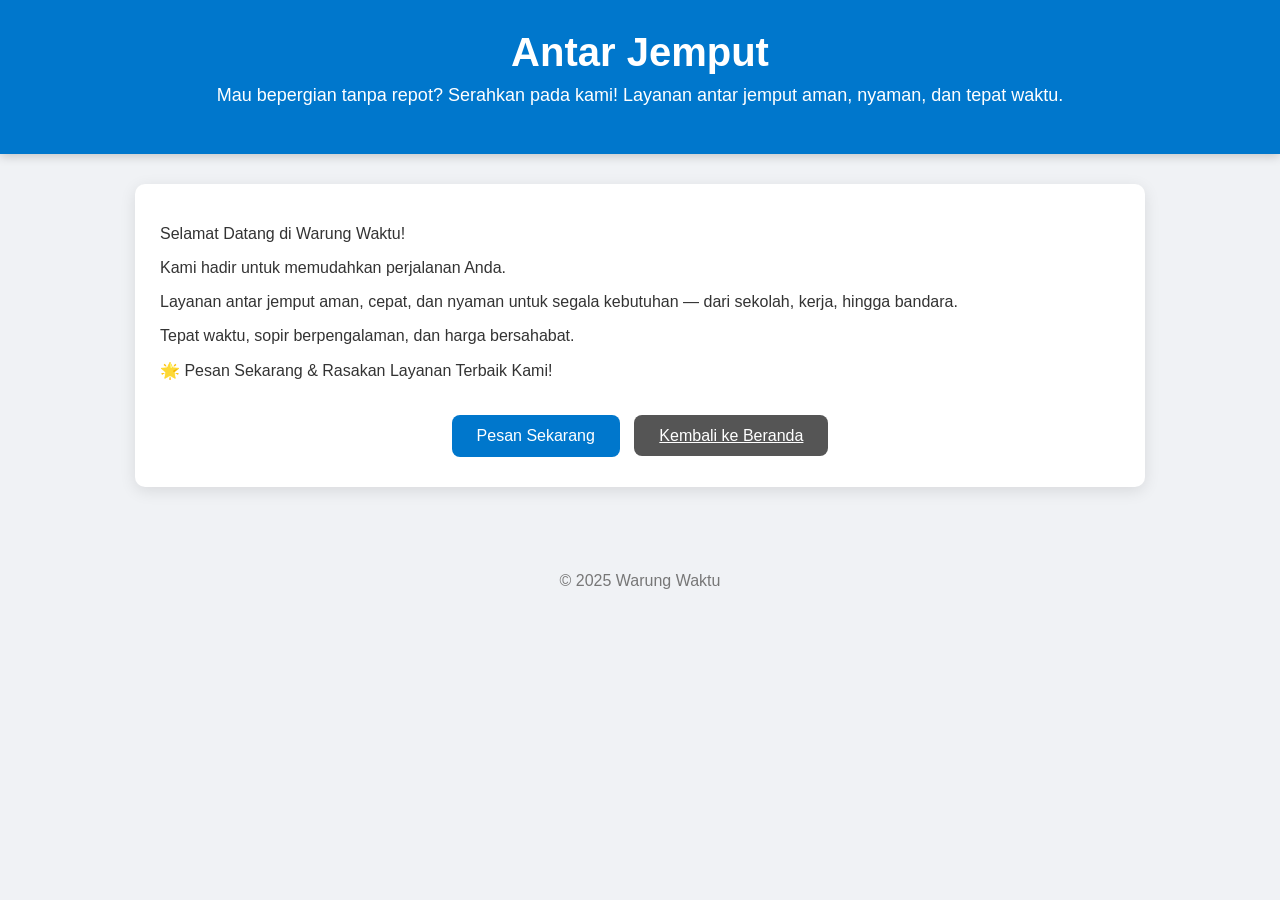
==== warung waktu/anjem.html @ e2628da8 "revisi kata kata" ====
<!DOCTYPE html>
<html lang="id">
<head>
  <meta charset="UTF-8" />
  <meta name="viewport" content="width=device-width, initial-scale=1" />
  <title>Antar Jemput - Warung Waktu</title>
  <link rel="stylesheet" href="gaya.css" />
</head>
<body>

<header class="fade-in-load">
  <h1>Antar Jemput</h1>
  <p>Mau bepergian tanpa repot? Serahkan pada kami! Layanan antar jemput aman, nyaman, dan tepat waktu.</p>
</header>

<section class="content">
    <p>Selamat Datang di Warung Waktu!</p>
    <p>Kami hadir untuk memudahkan perjalanan Anda.</p>
    <P>Layanan antar jemput aman, cepat, dan nyaman untuk segala kebutuhan — dari sekolah, kerja, hingga bandara.</p>
    <p>Tepat waktu, sopir berpengalaman, dan harga bersahabat.</p>
    <p>🌟 Pesan Sekarang & Rasakan Layanan Terbaik Kami!</p>
    
  <div class="btn-area">
    <button class="pesan-btn" onclick="openModal()">Pesan Sekarang</button>
    <a href="cobain.html" class="pesan-btn secondary">Kembali ke Beranda</a>
  </div>
</section>

<div id="pesanModal" class="modal" aria-hidden="true" role="dialog" aria-labelledby="modalTitle" aria-modal="true">
  <div class="modal-content">
    <button class="close" aria-label="Tutup" onclick="closeModal()">&times;</button>
    <h2 id="modalTitle">Konfirmasi Pemesanan</h2>
    <form id="formPesan" onsubmit="submitForm(event)" novalidate>
      <label for="nama">Nama Lengkap:</label>
      <input type="text" id="nama" name="nama" required autocomplete="name" />
      <label for="nomor">Nomor WhatsApp:</label>
      <input type="tel" id="nomor" name="nomor" required autocomplete="tel" pattern="[\d\s()+-]{7,}" placeholder="0812xxxxxxx" />
      <label for="alamat">Alamat Penjemputan:</label>
      <textarea id="alamat" name="alamat" rows="3" required></textarea>
      <label for="pembayaran">Metode Pembayaran:</label>
      <select id="pembayaran" name="pembayaran" required>
        <option value="" disabled selected>-- Pilih Metode --</option>
        <option value="Transfer Bank">Transfer Bank</option>
        <option value="DANA">DANA</option>
        <option value="OVO">OVO</option>
        <option value="ShopeePay">ShopeePay</option>
        <option value="COD">COD</option>
      </select>
      <button type="submit" class="pesan-btn">Konfirmasi</button>
    </form>
  </div>
</div>

<footer>
  <p style="text-align:center; margin: 30px 0;">&copy; 2025 Warung Waktu</p>
</footer>

<script>
  const modal = document.getElementById("pesanModal");
  const form = document.getElementById("formPesan");

  function openModal() {
    modal.style.display = "block";
    modal.setAttribute("aria-hidden", "false");
    document.getElementById("nama").focus();
  }

  function closeModal() {
    modal.style.display = "none";
    modal.setAttribute("aria-hidden", "true");
  }

  function submitForm(e) {
    e.preventDefault();
    if (!form.checkValidity()) {
      form.reportValidity();
      return;
    }
    alert("Pesanan Anda berhasil dikonfirmasi! Kami akan segera menghubungi Anda.");
    form.reset();
    closeModal();
  }

  window.addEventListener("click", e => {
    if (e.target === modal) closeModal();
  });

  window.addEventListener("keydown", e => {
    if (e.key === "Escape" && modal.style.display === "block") closeModal();
  });
</script>

</body>
</html>
---- warung waktu/gaya.css ----
/* ===== Global ===== */
body {
  font-family: 'Segoe UI', sans-serif;
  margin: 0;
  background-color: #f0f2f5;
  color: #333;
}

h2 {
  color: #0077cc;
  margin-bottom: 15px;
}

footer {
  text-align: center;
  padding: 25px;
  color: #777;
}

/* ===== Loading Screen ===== */
#loading-screen {
  position: fixed;
  z-index: 9999;
  top: 0; left: 0;
  width: 100vw; height: 100vh;
  background: linear-gradient(135deg, #0077cc, #004080);
  display: flex;
  flex-direction: column;
  justify-content: center;
  align-items: center;
  transition: opacity 0.6s ease;
  color: white;
}
#loading-screen.fade-out { opacity: 0; }
.spinner {
  border: 6px solid #f3f3f3;
  border-top: 6px solid white;
  border-radius: 50%;
  width: 50px; height: 50px;
  animation: spin 1s linear infinite;
  margin-bottom: 20px;
}
@keyframes spin { to { transform: rotate(360deg); } }

/* ===== Header & Menu ===== */
header {
  background-color: #0077cc;
  color: white;
  padding: 30px 20px;
  text-align: center;
  box-shadow: 0 2px 10px rgba(0,0,0,0.2);
}
header h1 { margin: 0; font-size: 40px; }
header p { margin-top: 10px; font-size: 18px; }

.menu {
  display: flex;
  justify-content: center;
  gap: 20px;
  background: #004080;
  padding: 12px 0;
  flex-wrap: wrap;
}
.menu a {
  text-decoration: none;
  color: white;
  padding: 10px 20px;
  border-radius: 6px;
  background-color: #005fa3;
  transition: background 0.3s;
}
.menu a:hover { background-color: #003c6e; }

/* ===== Content ===== */
.content {
  max-width: 960px;
  margin: 30px auto;
  background: white;
  padding: 25px;
  border-radius: 10px;
  box-shadow: 0 4px 16px rgba(0,0,0,0.1);
}

.service-grid {
  display: flex;
  flex-wrap: wrap;
  gap: 20px;
  justify-content: center;
}
.service-card {
  flex: 1 1 250px;
  background-color: #f8f9fb;
  border-left: 5px solid #0077cc;
  padding: 20px;
  border-radius: 8px;
  box-shadow: 0 2px 8px rgba(0,0,0,0.05);
  transition: transform 0.2s ease;
  text-decoration: none;
  color: inherit;
}
.service-card:hover { transform: translateY(-5px); }
.service-card h3 { margin-top: 0; color: #005fa3; }

/* ===== Button Area ===== */
.btn-area {
  text-align: center;
  margin-top: 30px;
}
.pesan-btn {
  padding: 12px 25px;
  background-color: #0077cc;
  color: white;
  border: none;
  border-radius: 8px;
  font-size: 16px;
  cursor: pointer;
  margin: 5px;
  transition: background 0.3s;
}
.pesan-btn:hover { background-color: #005fa3; }
.pesan-btn.secondary {
  background-color: #555;
}

/* ===== Modal ===== */
.modal {
  display: none;
  position: fixed;
  z-index: 10000;
  top: 0; left: 0;
  width: 100%; height: 100%;
  overflow: auto;
  background-color: rgba(0,0,0,0.5);
  animation: fadeInModal 0.3s ease-in;
}
@keyframes fadeInModal {
  from { opacity: 0; }
  to { opacity: 1; }
}

.modal-content {
  background: white;
  margin: 8% auto;
  padding: 30px;
  width: 90%;
  max-width: 500px;
  border-radius: 10px;
  position: relative;
  box-shadow: 0 5px 15px rgba(0,0,0,0.3);
  animation: slideUp 0.4s ease-out;
}
@keyframes slideUp {
  from { transform: translateY(50px); opacity: 0; }
  to { transform: translateY(0); opacity: 1; }
}

.close {
  color: #aaa;
  font-size: 24px;
  position: absolute;
  top: 15px;
  right: 20px;
  cursor: pointer;
  transition: color 0.3s;
}
.close:hover { color: #000; }

.modal-content form {
  display: flex;
  flex-direction: column;
  gap: 12px;
}
.modal-content input,
.modal-content textarea,
.modal-content select {
  padding: 10px;
  border-radius: 6px;
  border: 1px solid #ccc;
  font-size: 16px;
  resize: vertical;
}

/* Kotak CTA WhatsApp */
.kotak {
  background-color: #0077cc;
  padding: 10px;
  text-align: center;
  border-radius: 10px;
}
.kotak a {
  color: white;
  font-weight: bold;
  text-decoration: none;
}
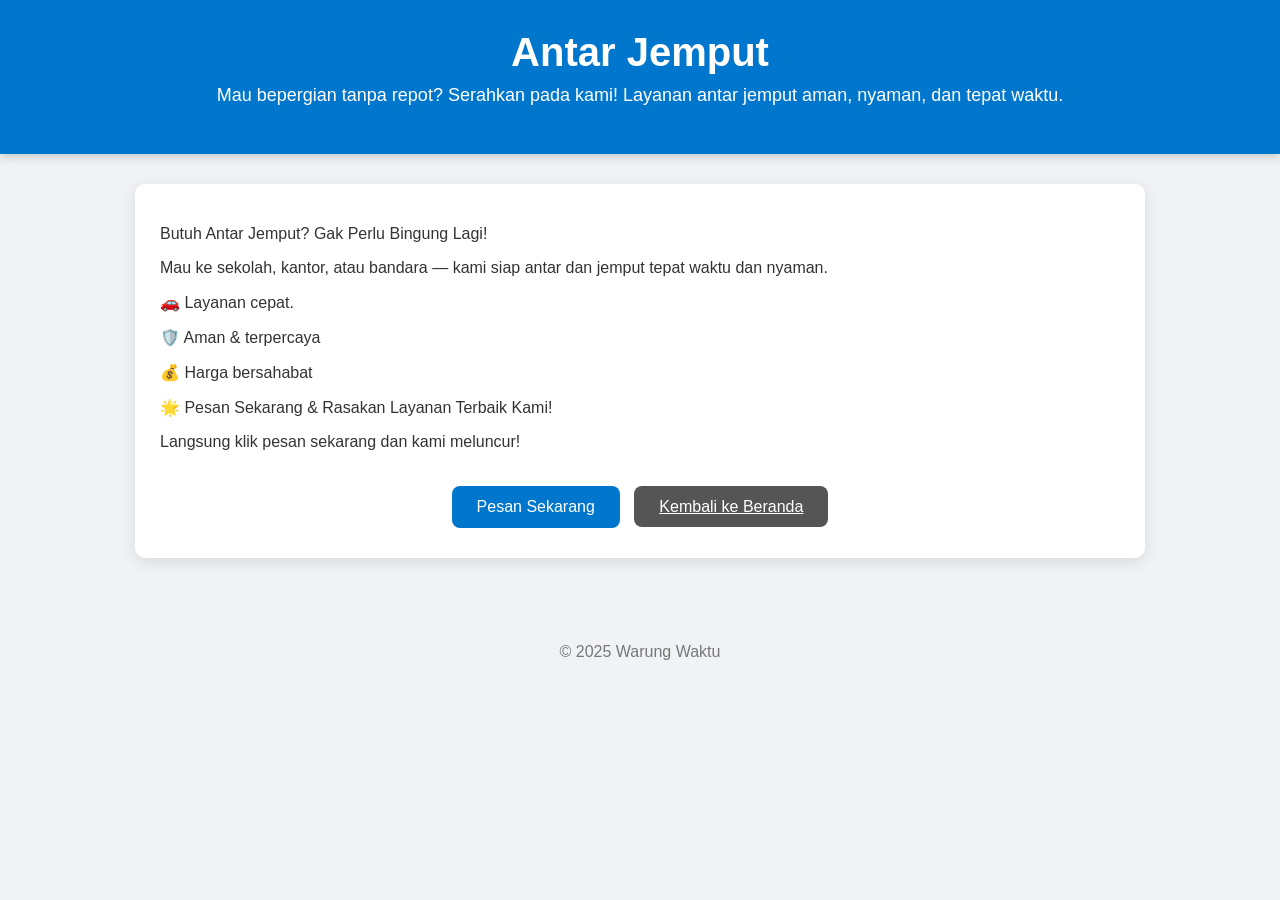
==== commit 319ff49f: "revisi antar jemput" ====
--- a/warung waktu/anjem.html
+++ b/warung waktu/anjem.html
@@ -14,12 +14,14 @@
 </header>
 
 <section class="content">
-    <p>Selamat Datang di Warung Waktu!</p>
-    <p>Kami hadir untuk memudahkan perjalanan Anda.</p>
-    <P>Layanan antar jemput aman, cepat, dan nyaman untuk segala kebutuhan — dari sekolah, kerja, hingga bandara.</p>
-    <p>Tepat waktu, sopir berpengalaman, dan harga bersahabat.</p>
+    <p>Butuh Antar Jemput? Gak Perlu Bingung Lagi!</p>
+    <p>Mau ke sekolah, kantor, atau bandara — kami siap antar dan jemput tepat waktu dan nyaman.</p>
+    <P>🚗 Layanan cepat.</p>
+    <p>🛡️ Aman & terpercaya</p>
+    <p>💰 Harga bersahabat</p>
     <p>🌟 Pesan Sekarang & Rasakan Layanan Terbaik Kami!</p>
-    
+    <p>Langsung klik pesan sekarang dan kami meluncur!</p>
+
   <div class="btn-area">
     <button class="pesan-btn" onclick="openModal()">Pesan Sekarang</button>
     <a href="cobain.html" class="pesan-btn secondary">Kembali ke Beranda</a>
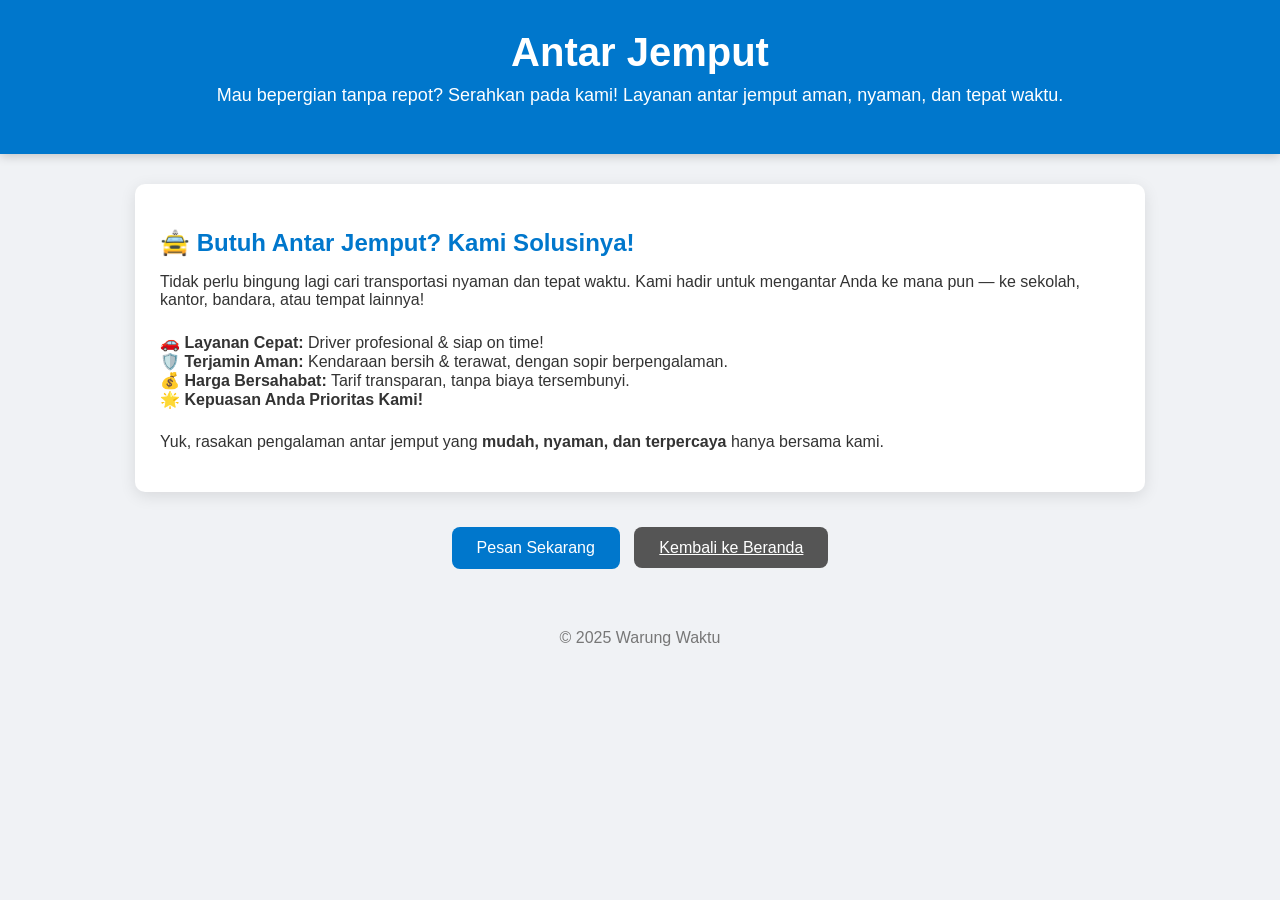
==== commit 181db78c: "ngubah tampilan lokasi" ====
--- a/warung waktu/anjem.html
+++ b/warung waktu/anjem.html
@@ -14,13 +14,19 @@
 </header>
 
 <section class="content">
-    <p>Butuh Antar Jemput? Gak Perlu Bingung Lagi!</p>
-    <p>Mau ke sekolah, kantor, atau bandara — kami siap antar dan jemput tepat waktu dan nyaman.</p>
-    <P>🚗 Layanan cepat.</p>
-    <p>🛡️ Aman & terpercaya</p>
-    <p>💰 Harga bersahabat</p>
-    <p>🌟 Pesan Sekarang & Rasakan Layanan Terbaik Kami!</p>
-    <p>Langsung klik pesan sekarang dan kami meluncur!</p>
+  <h2>🚖 Butuh Antar Jemput? Kami Solusinya!</h2>
+  <p>Tidak perlu bingung lagi cari transportasi nyaman dan tepat waktu. Kami hadir untuk mengantar Anda ke mana pun — ke sekolah, kantor, bandara, atau tempat lainnya!</p>
+
+  <ul style="list-style: none; padding: 0; margin: 1.5em 0;">
+    <li>🚗 <strong>Layanan Cepat:</strong> Driver profesional & siap on time!</li>
+    <li>🛡️ <strong>Terjamin Aman:</strong> Kendaraan bersih & terawat, dengan sopir berpengalaman.</li>
+    <li>💰 <strong>Harga Bersahabat:</strong> Tarif transparan, tanpa biaya tersembunyi.</li>
+    <li>🌟 <strong>Kepuasan Anda Prioritas Kami!</strong></li>
+  </ul>
+
+  <p>Yuk, rasakan pengalaman antar jemput yang <strong>mudah, nyaman, dan terpercaya</strong> hanya bersama kami.</p>
+</section>
+
 
   <div class="btn-area">
     <button class="pesan-btn" onclick="openModal()">Pesan Sekarang</button>
--- a/warung waktu/gaya.css
+++ b/warung waktu/gaya.css
@@ -1,4 +1,3 @@
-/* ===== Global ===== */
 body {
   font-family: 'Segoe UI', sans-serif;
   margin: 0;
@@ -191,4 +190,56 @@
   color: white;
   font-weight: bold;
   text-decoration: none;
-}+}
+.image-ti24.png {
+  overflow: hidden;         
+  border-radius: 8px;       
+}
+
+.image-ti24.png {
+  display: block;
+  width: 100%;
+  height: auto;
+  transition: transform 0.4s ease; 
+}
+
+.image-ti24.png {
+  transform: scale(1.05);   
+}
+
+.lokasi-grid {
+  display: grid;
+  grid-template-columns: repeat(auto-fit, minmax(150px, 1fr));
+  gap: 15px;
+  margin: 1.5em auto;
+  justify-content: center;
+  max-width: 600px; /* Batasi lebar agar tetap fokus di tengah */
+}
+
+
+.lokasi-card {
+  background-color: #f8f9fb; /* Biru muda */
+  padding: 15px 10px;
+  border-radius: 10px;
+  text-align: center;
+  font-weight: 600;
+  color: #004080;
+  box-shadow: 0 3px 8px rgba(0, 119, 204, 0.1);
+  transition: transform 0.2s, background-color 0.3s;
+  border-left: 4px solid #0077cc;
+}
+
+.lokasi-card:hover {
+  transform: scale(1.05);
+  background-color: #d0eaff; /* Hover lebih cerah */
+}
+
+.jam-operasional {
+  margin-top: 2em;
+  background-color: #f8f9fb; /* Latar biru lembut */
+  padding: 1em 1.5em;
+  border-left: 6px solid #005fa3;
+  border-radius: 8px;
+  color: #003366;
+}
+
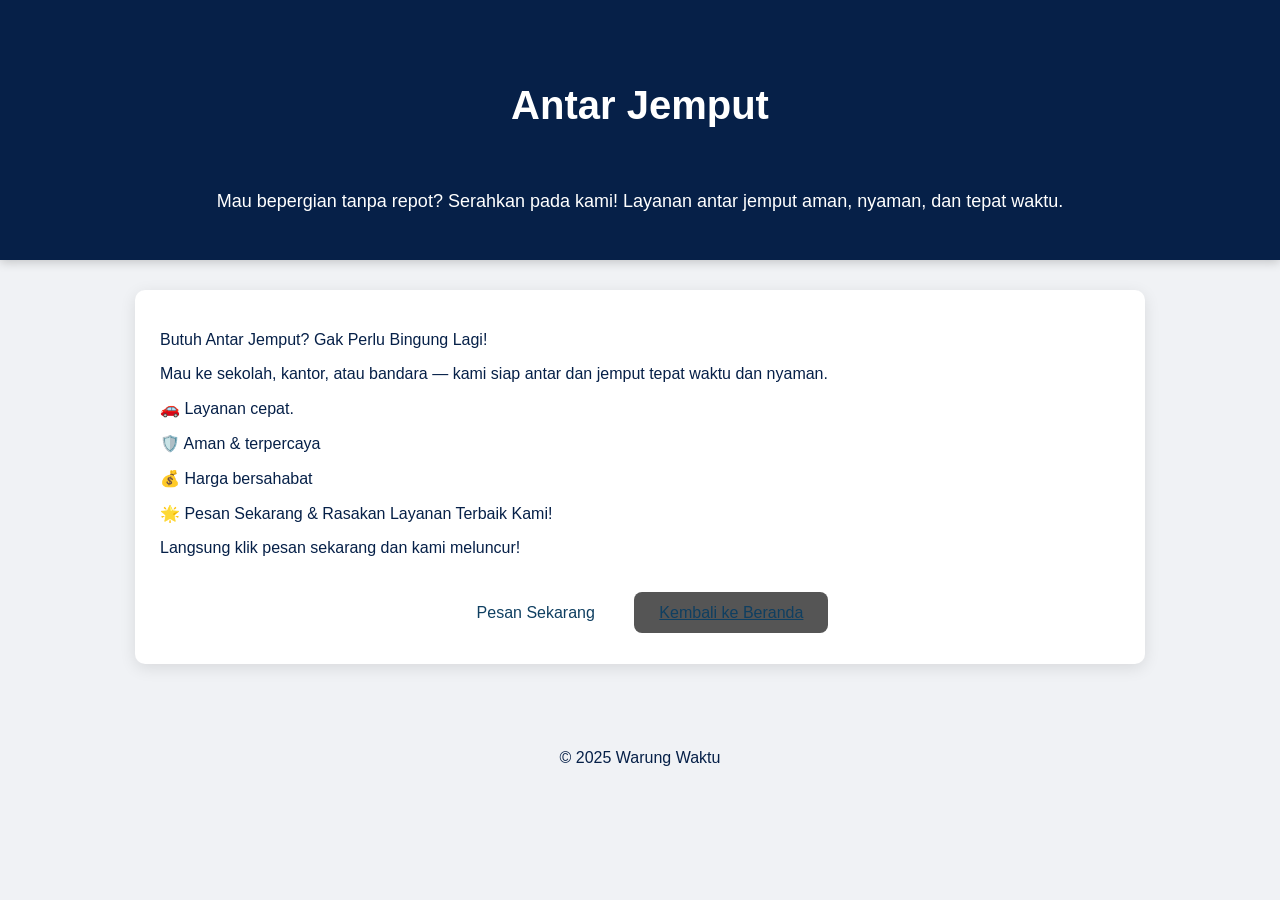
==== commit 4a66bcf1: "Update anjem.html" ====
--- a/warung waktu/anjem.html
+++ b/warung waktu/anjem.html
@@ -9,24 +9,18 @@
 <body>
 
 <header class="fade-in-load">
-  <h1>Antar Jemput</h1>
+  <h4>Antar Jemput</h4>
   <p>Mau bepergian tanpa repot? Serahkan pada kami! Layanan antar jemput aman, nyaman, dan tepat waktu.</p>
 </header>
 
 <section class="content">
-  <h2>🚖 Butuh Antar Jemput? Kami Solusinya!</h2>
-  <p>Tidak perlu bingung lagi cari transportasi nyaman dan tepat waktu. Kami hadir untuk mengantar Anda ke mana pun — ke sekolah, kantor, bandara, atau tempat lainnya!</p>
-
-  <ul style="list-style: none; padding: 0; margin: 1.5em 0;">
-    <li>🚗 <strong>Layanan Cepat:</strong> Driver profesional & siap on time!</li>
-    <li>🛡️ <strong>Terjamin Aman:</strong> Kendaraan bersih & terawat, dengan sopir berpengalaman.</li>
-    <li>💰 <strong>Harga Bersahabat:</strong> Tarif transparan, tanpa biaya tersembunyi.</li>
-    <li>🌟 <strong>Kepuasan Anda Prioritas Kami!</strong></li>
-  </ul>
-
-  <p>Yuk, rasakan pengalaman antar jemput yang <strong>mudah, nyaman, dan terpercaya</strong> hanya bersama kami.</p>
-</section>
-
+    <p>Butuh Antar Jemput? Gak Perlu Bingung Lagi!</p>
+    <p>Mau ke sekolah, kantor, atau bandara — kami siap antar dan jemput tepat waktu dan nyaman.</p>
+    <P>🚗 Layanan cepat.</p>
+    <p>🛡️ Aman & terpercaya</p>
+    <p>💰 Harga bersahabat</p>
+    <p>🌟 Pesan Sekarang & Rasakan Layanan Terbaik Kami!</p>
+    <p>Langsung klik pesan sekarang dan kami meluncur!</p>
 
   <div class="btn-area">
     <button class="pesan-btn" onclick="openModal()">Pesan Sekarang</button>
@@ -37,7 +31,7 @@
 <div id="pesanModal" class="modal" aria-hidden="true" role="dialog" aria-labelledby="modalTitle" aria-modal="true">
   <div class="modal-content">
     <button class="close" aria-label="Tutup" onclick="closeModal()">&times;</button>
-    <h2 id="modalTitle">Konfirmasi Pemesanan</h2>
+    <h5 id="modalTitle">Konfirmasi Pemesanan</h5>
     <form id="formPesan" onsubmit="submitForm(event)" novalidate>
       <label for="nama">Nama Lengkap:</label>
       <input type="text" id="nama" name="nama" required autocomplete="name" />
@@ -99,4 +93,4 @@
 </script>
 
 </body>
-</html>+</html>
--- a/warung waktu/gaya.css
+++ b/warung waktu/gaya.css
@@ -1,39 +1,81 @@
+:root {
+  --color-dark-blue: #062048;
+  --color-yellow: #eff1f3;
+}
+
+/* ===== Global ===== */
+header{
+  background: #062048;
+}
 body {
   font-family: 'Segoe UI', sans-serif;
   margin: 0;
   background-color: #f0f2f5;
-  color: #333;
-}
-
+  color: #fdfafa;
+}
+h1 {
+  color: #fff;
+}
 h2 {
-  color: #0077cc;
+  color: #062048;
   margin-bottom: 15px;
 }
 
+ul li,
+p,
+strong {
+  color: #062048;
+}
+a {
+  color: #fff;
+}
 footer {
   text-align: center;
   padding: 25px;
   color: #777;
 }
 
-/* ===== Loading Screen ===== */
-#loading-screen {
-  position: fixed;
-  z-index: 9999;
-  top: 0; left: 0;
-  width: 100vw; height: 100vh;
-  background: linear-gradient(135deg, #0077cc, #004080);
-  display: flex;
-  flex-direction: column;
-  justify-content: center;
+/* ===== Hero ===== */
+.hero {
+  display: flex;
   align-items: center;
-  transition: opacity 0.6s ease;
-  color: white;
-}
+  justify-content: space-between;
+  background-color: var(--color-dark-blue);
+  color: #fff;
+  padding: 2rem;
+  gap: 2rem;
+}
+.hero-content {
+  max-width: 50%;
+}
+.hero-content h1 {
+  font-size: 2.5rem;
+  margin: 0 0 .5rem;
+}
+.hero-content p {
+  font-size: 1.2rem;
+  margin-bottom: 1rem;
+  color: #fff;
+}
+.btn-primary {
+  background-color: var(--color-yellow);
+  color: var(--color-dark-blue);
+  padding: .75rem 1.5rem;
+  border-radius: 4px;
+  text-decoration: none;
+  font-weight: bold;
+}
+.hero-image img {
+  width: 100%;
+  max-width: 400px;
+  border-radius: 8px;
+}
+
+/* ===== Loading Spinner ===== */
 #loading-screen.fade-out { opacity: 0; }
 .spinner {
-  border: 6px solid #f3f3f3;
-  border-top: 6px solid white;
+  border: 6px solid #0e0542;
+  border-top: 6px solid #f3f3f3;
   border-radius: 50%;
   width: 50px; height: 50px;
   animation: spin 1s linear infinite;
@@ -43,29 +85,40 @@
 
 /* ===== Header & Menu ===== */
 header {
-  background-color: #0077cc;
-  color: white;
+  background-color: #062048;
+  color: #08395c;
   padding: 30px 20px;
   text-align: center;
   box-shadow: 0 2px 10px rgba(0,0,0,0.2);
-}
-header h1 { margin: 0; font-size: 40px; }
-header p { margin-top: 10px; font-size: 18px; }
+  display: flex;
+  flex-direction: column;
+  align-items: center;
+  justify-content: center;
+}
+h4{
+  color: #fff;
+  font-size: 40px;
+}
+header p { margin-top: 10px; font-size: 18px; color: #fff; }
+h5{
+  color: #fff;
+  font-size: 30px;
+}
 
 .menu {
   display: flex;
   justify-content: center;
   gap: 20px;
-  background: #004080;
+  background:  #f3f3f3;
   padding: 12px 0;
   flex-wrap: wrap;
 }
 .menu a {
   text-decoration: none;
-  color: white;
+  color:  #f3f3f3;
   padding: 10px 20px;
   border-radius: 6px;
-  background-color: #005fa3;
+  background-color: #08395c;
   transition: background 0.3s;
 }
 .menu a:hover { background-color: #003c6e; }
@@ -88,17 +141,23 @@
 }
 .service-card {
   flex: 1 1 250px;
-  background-color: #f8f9fb;
-  border-left: 5px solid #0077cc;
+  background-color: #0b3c5f;
+  border-left: 5px solid #073352;
   padding: 20px;
   border-radius: 8px;
   box-shadow: 0 2px 8px rgba(0,0,0,0.05);
   transition: transform 0.2s ease;
   text-decoration: none;
-  color: inherit;
+  color: white; /* Semua teks jadi putih */
 }
 .service-card:hover { transform: translateY(-5px); }
-.service-card h3 { margin-top: 0; color: #005fa3; }
+.service-card h3 {
+  margin-top: 0;
+  color: white; /* Judul putih */
+}
+.service-card p {
+  color: white; /* Paragraf putih */
+}
 
 /* ===== Button Area ===== */
 .btn-area {
@@ -107,8 +166,8 @@
 }
 .pesan-btn {
   padding: 12px 25px;
-  background-color: #0077cc;
-  color: white;
+  background-color: white;
+  color:#0f3f61;
   border: none;
   border-radius: 8px;
   font-size: 16px;
@@ -116,7 +175,7 @@
   margin: 5px;
   transition: background 0.3s;
 }
-.pesan-btn:hover { background-color: #005fa3; }
+.pesan-btn:hover { background-color: white; }
 .pesan-btn.secondary {
   background-color: #555;
 }
@@ -136,9 +195,8 @@
   from { opacity: 0; }
   to { opacity: 1; }
 }
-
 .modal-content {
-  background: white;
+  background: rgb(2, 0, 52);
   margin: 8% auto;
   padding: 30px;
   width: 90%;
@@ -152,7 +210,6 @@
   from { transform: translateY(50px); opacity: 0; }
   to { transform: translateY(0); opacity: 1; }
 }
-
 .close {
   color: #aaa;
   font-size: 24px;
@@ -181,65 +238,8 @@
 
 /* Kotak CTA WhatsApp */
 .kotak {
-  background-color: #0077cc;
+  background-color: #0c4167;
   padding: 10px;
   text-align: center;
   border-radius: 10px;
 }
-.kotak a {
-  color: white;
-  font-weight: bold;
-  text-decoration: none;
-}
-.image-ti24.png {
-  overflow: hidden;         
-  border-radius: 8px;       
-}
-
-.image-ti24.png {
-  display: block;
-  width: 100%;
-  height: auto;
-  transition: transform 0.4s ease; 
-}
-
-.image-ti24.png {
-  transform: scale(1.05);   
-}
-
-.lokasi-grid {
-  display: grid;
-  grid-template-columns: repeat(auto-fit, minmax(150px, 1fr));
-  gap: 15px;
-  margin: 1.5em auto;
-  justify-content: center;
-  max-width: 600px; /* Batasi lebar agar tetap fokus di tengah */
-}
-
-
-.lokasi-card {
-  background-color: #f8f9fb; /* Biru muda */
-  padding: 15px 10px;
-  border-radius: 10px;
-  text-align: center;
-  font-weight: 600;
-  color: #004080;
-  box-shadow: 0 3px 8px rgba(0, 119, 204, 0.1);
-  transition: transform 0.2s, background-color 0.3s;
-  border-left: 4px solid #0077cc;
-}
-
-.lokasi-card:hover {
-  transform: scale(1.05);
-  background-color: #d0eaff; /* Hover lebih cerah */
-}
-
-.jam-operasional {
-  margin-top: 2em;
-  background-color: #f8f9fb; /* Latar biru lembut */
-  padding: 1em 1.5em;
-  border-left: 6px solid #005fa3;
-  border-radius: 8px;
-  color: #003366;
-}
-
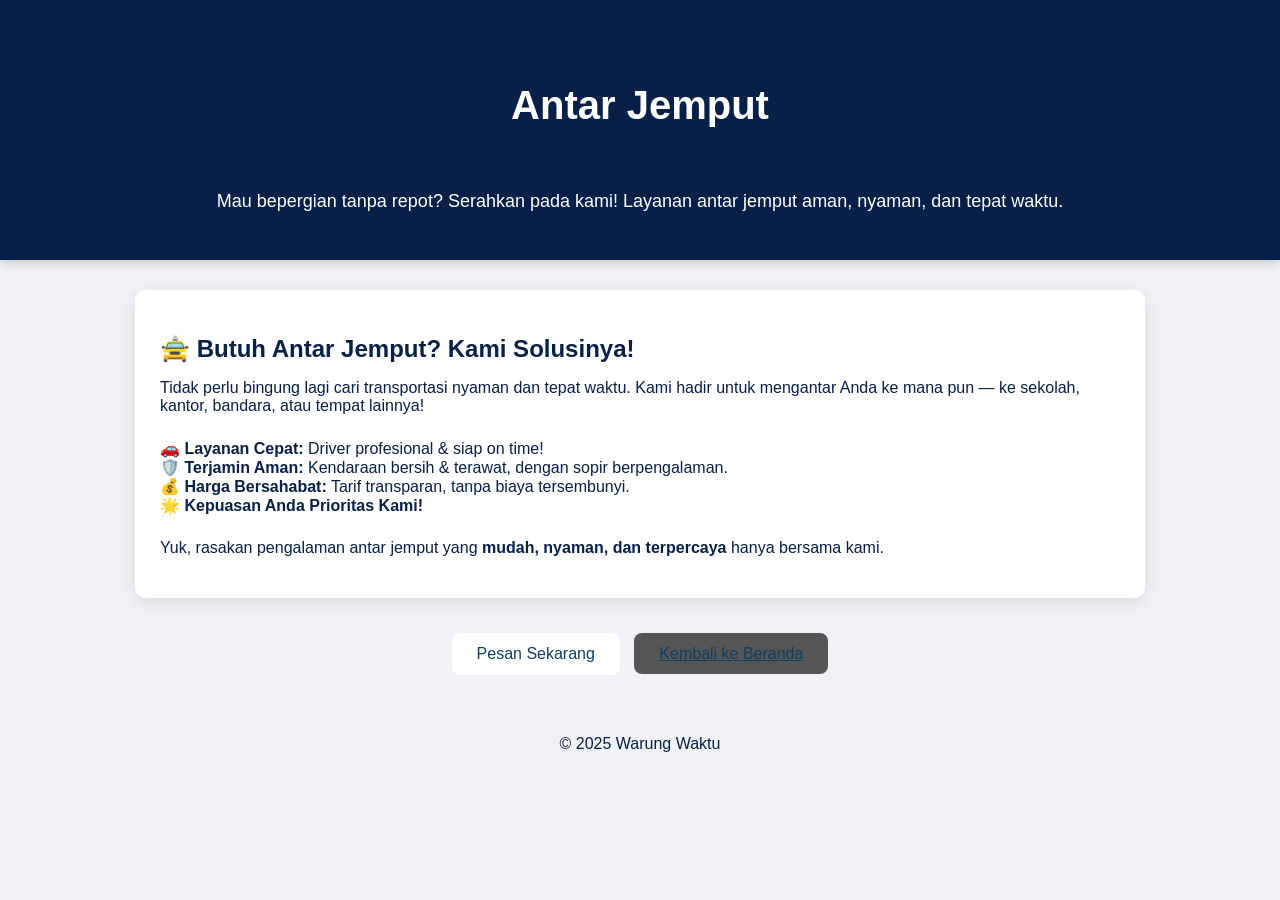
==== commit 5308eb2f: "ngubah css" ====
--- a/warung waktu/anjem.html
+++ b/warung waktu/anjem.html
@@ -14,13 +14,19 @@
 </header>
 
 <section class="content">
-    <p>Butuh Antar Jemput? Gak Perlu Bingung Lagi!</p>
-    <p>Mau ke sekolah, kantor, atau bandara — kami siap antar dan jemput tepat waktu dan nyaman.</p>
-    <P>🚗 Layanan cepat.</p>
-    <p>🛡️ Aman & terpercaya</p>
-    <p>💰 Harga bersahabat</p>
-    <p>🌟 Pesan Sekarang & Rasakan Layanan Terbaik Kami!</p>
-    <p>Langsung klik pesan sekarang dan kami meluncur!</p>
+  <h2>🚖 Butuh Antar Jemput? Kami Solusinya!</h2>
+  <p>Tidak perlu bingung lagi cari transportasi nyaman dan tepat waktu. Kami hadir untuk mengantar Anda ke mana pun — ke sekolah, kantor, bandara, atau tempat lainnya!</p>
+
+  <ul style="list-style: none; padding: 0; margin: 1.5em 0;">
+    <li>🚗 <strong>Layanan Cepat:</strong> Driver profesional & siap on time!</li>
+    <li>🛡️ <strong>Terjamin Aman:</strong> Kendaraan bersih & terawat, dengan sopir berpengalaman.</li>
+    <li>💰 <strong>Harga Bersahabat:</strong> Tarif transparan, tanpa biaya tersembunyi.</li>
+    <li>🌟 <strong>Kepuasan Anda Prioritas Kami!</strong></li>
+  </ul>
+
+  <p>Yuk, rasakan pengalaman antar jemput yang <strong>mudah, nyaman, dan terpercaya</strong> hanya bersama kami.</p>
+</section>
+
 
   <div class="btn-area">
     <button class="pesan-btn" onclick="openModal()">Pesan Sekarang</button>
--- a/warung waktu/gaya.css
+++ b/warung waktu/gaya.css
@@ -1,12 +1,4 @@
-:root {
-  --color-dark-blue: #062048;
-  --color-yellow: #eff1f3;
-}
-
 /* ===== Global ===== */
-header{
-  background: #062048;
-}
 body {
   font-family: 'Segoe UI', sans-serif;
   margin: 0;
@@ -243,3 +235,23 @@
   text-align: center;
   border-radius: 10px;
 }
+.kotak a {
+  color: white;
+  font-weight: bold;
+  text-decoration: none;
+}
+.image-ti24.png {
+  overflow: hidden;         
+  border-radius: 8px;       
+}
+
+.image-ti24.png {
+  display: block;
+  width: 100%;
+  height: auto;
+  transition: transform 0.4s ease; 
+}
+
+.image-ti24.png {
+  transform: scale(1.05);   
+}
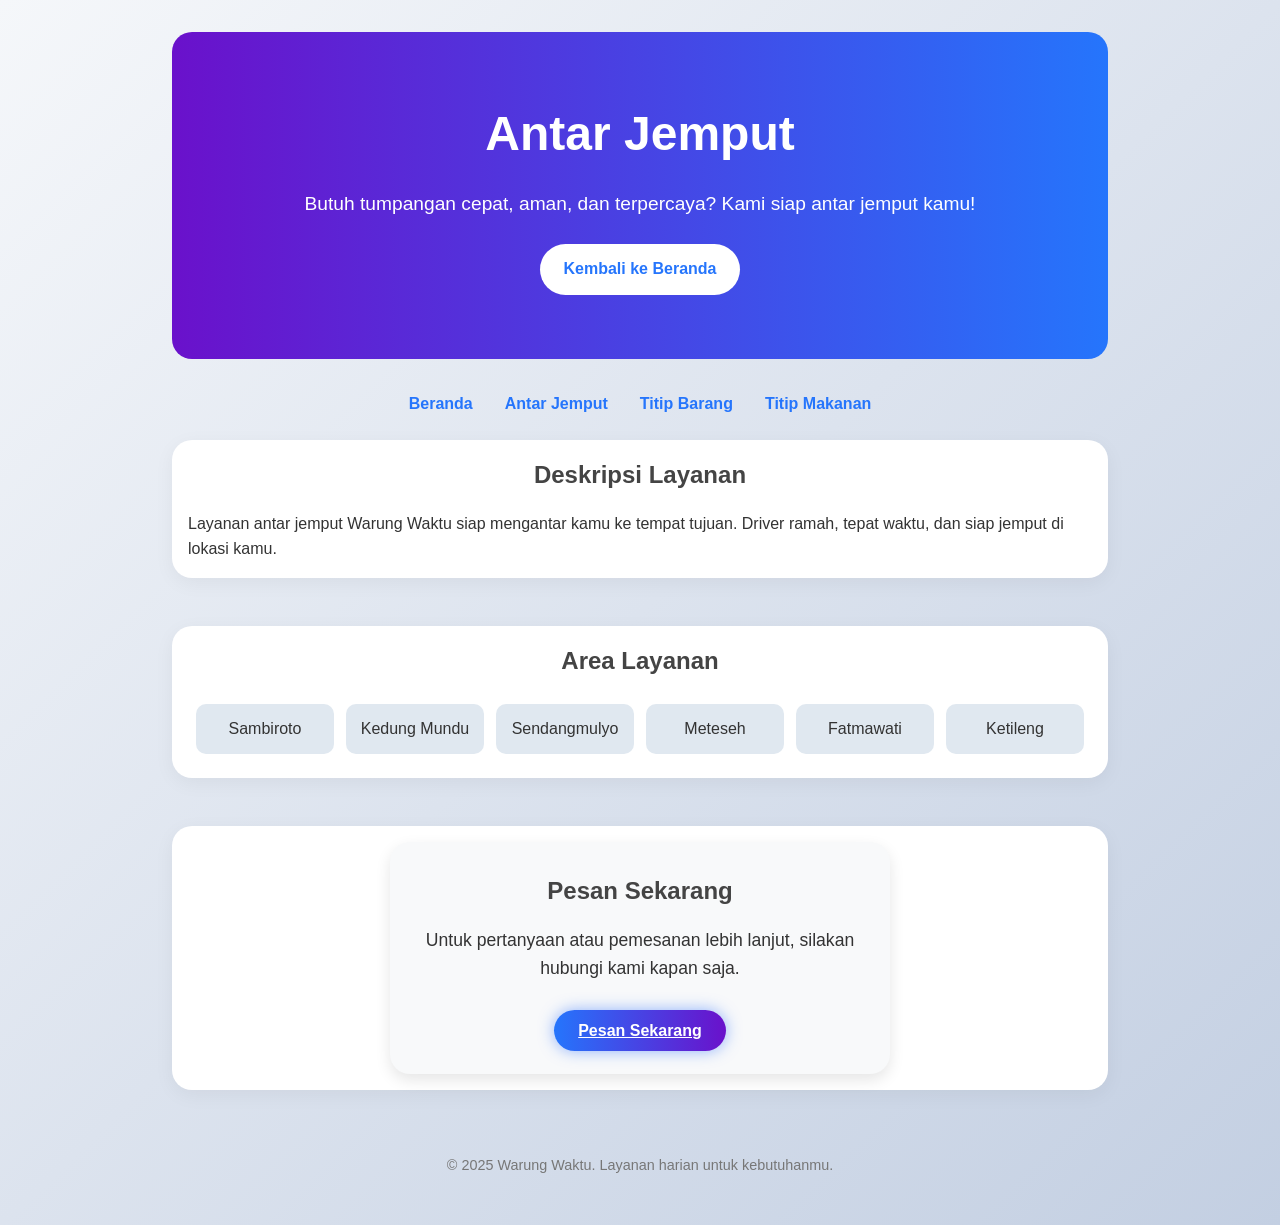
==== commit 9fb220bd: "ini pake akun jeni tapi yang buat hammam, btw ini ngrubah sedikit desain dan warna" ====
--- a/warung waktu/anjem.html
+++ b/warung waktu/anjem.html
@@ -2,101 +2,123 @@
 <html lang="id">
 <head>
   <meta charset="UTF-8" />
-  <meta name="viewport" content="width=device-width, initial-scale=1" />
+  <meta name="viewport" content="width=device-width, initial-scale=1.0" />
   <title>Antar Jemput - Warung Waktu</title>
   <link rel="stylesheet" href="gaya.css" />
 </head>
 <body>
-
-<header class="fade-in-load">
-  <h4>Antar Jemput</h4>
-  <p>Mau bepergian tanpa repot? Serahkan pada kami! Layanan antar jemput aman, nyaman, dan tepat waktu.</p>
-</header>
-
-<section class="content">
-  <h2>🚖 Butuh Antar Jemput? Kami Solusinya!</h2>
-  <p>Tidak perlu bingung lagi cari transportasi nyaman dan tepat waktu. Kami hadir untuk mengantar Anda ke mana pun — ke sekolah, kantor, bandara, atau tempat lainnya!</p>
-
-  <ul style="list-style: none; padding: 0; margin: 1.5em 0;">
-    <li>🚗 <strong>Layanan Cepat:</strong> Driver profesional & siap on time!</li>
-    <li>🛡️ <strong>Terjamin Aman:</strong> Kendaraan bersih & terawat, dengan sopir berpengalaman.</li>
-    <li>💰 <strong>Harga Bersahabat:</strong> Tarif transparan, tanpa biaya tersembunyi.</li>
-    <li>🌟 <strong>Kepuasan Anda Prioritas Kami!</strong></li>
-  </ul>
-
-  <p>Yuk, rasakan pengalaman antar jemput yang <strong>mudah, nyaman, dan terpercaya</strong> hanya bersama kami.</p>
-</section>
-
-
-  <div class="btn-area">
-    <button class="pesan-btn" onclick="openModal()">Pesan Sekarang</button>
-    <a href="cobain.html" class="pesan-btn secondary">Kembali ke Beranda</a>
-  </div>
-</section>
-
-<div id="pesanModal" class="modal" aria-hidden="true" role="dialog" aria-labelledby="modalTitle" aria-modal="true">
-  <div class="modal-content">
-    <button class="close" aria-label="Tutup" onclick="closeModal()">&times;</button>
-    <h5 id="modalTitle">Konfirmasi Pemesanan</h5>
-    <form id="formPesan" onsubmit="submitForm(event)" novalidate>
-      <label for="nama">Nama Lengkap:</label>
-      <input type="text" id="nama" name="nama" required autocomplete="name" />
-      <label for="nomor">Nomor WhatsApp:</label>
-      <input type="tel" id="nomor" name="nomor" required autocomplete="tel" pattern="[\d\s()+-]{7,}" placeholder="0812xxxxxxx" />
-      <label for="alamat">Alamat Penjemputan:</label>
-      <textarea id="alamat" name="alamat" rows="3" required></textarea>
-      <label for="pembayaran">Metode Pembayaran:</label>
-      <select id="pembayaran" name="pembayaran" required>
-        <option value="" disabled selected>-- Pilih Metode --</option>
-        <option value="Transfer Bank">Transfer Bank</option>
-        <option value="DANA">DANA</option>
-        <option value="OVO">OVO</option>
-        <option value="ShopeePay">ShopeePay</option>
-        <option value="COD">COD</option>
-      </select>
-      <button type="submit" class="pesan-btn">Konfirmasi</button>
-    </form>
+<div id="loading-screen">
+  <div class="loader-content">
+    <span class="loading-text">Warung Waktu</span>
+    <span class="dot one">.</span>
+    <span class="dot two">.</span>
+    <span class="dot three">.</span>
   </div>
 </div>
 
-<footer>
-  <p style="text-align:center; margin: 30px 0;">&copy; 2025 Warung Waktu</p>
-</footer>
+  <div class="container">
+    <header class="hero">
+      <h1>Antar Jemput</h1>
+      <p>Butuh tumpangan cepat, aman, dan terpercaya? Kami siap antar jemput kamu!</p>
+      <a href="cobain.html" class="btn">Kembali ke Beranda</a>
+    </header>
 
-<script>
-  const modal = document.getElementById("pesanModal");
-  const form = document.getElementById("formPesan");
+    <nav class="nav">
+      <a href="cobain.html">Beranda</a>
+      <a href="anjem.html">Antar Jemput</a>
+      <a href="jastipbr.html">Titip Barang</a>
+      <a href="jastipmkn.html">Titip Makanan</a>
+    </nav>
 
-  function openModal() {
-    modal.style.display = "block";
-    modal.setAttribute("aria-hidden", "false");
-    document.getElementById("nama").focus();
-  }
+    <section class="section">
+      <h2>Deskripsi Layanan</h2>
+      <p>
+        Layanan antar jemput Warung Waktu siap mengantar kamu ke tempat tujuan. Driver ramah, tepat waktu, dan siap jemput di lokasi kamu.
+      </p>
+    </section>
 
-  function closeModal() {
-    modal.style.display = "none";
-    modal.setAttribute("aria-hidden", "true");
-  }
+    <section class="section">
+      <h2>Area Layanan</h2>
+      <ul class="lokasi-list">
+        <li>Sambiroto</li>
+        <li>Kedung Mundu</li>
+        <li>Sendangmulyo</li>
+        <li>Meteseh</li>
+        <li>Fatmawati</li>
+        <li>Ketileng</li>
+      </ul>
+    </section>
 
-  function submitForm(e) {
-    e.preventDefault();
-    if (!form.checkValidity()) {
-      form.reportValidity();
-      return;
+       <section id="kontak" class="section contact-box">
+      <div class="fancy-card">
+        <h2>Pesan Sekarang</h2>
+        <p>Untuk pertanyaan atau pemesanan lebih lanjut, silakan hubungi kami kapan saja.</p><br>
+        <a href="#formModal" class="btn-glow" onclick="openModal()">Pesan Sekarang</a>
+      </div>
+    </section>
+
+    <footer>
+      &copy; 2025 Warung Waktu. Layanan harian untuk kebutuhanmu.
+    </footer>
+  </div>
+
+  <!-- Modal Popup -->
+  <div class="modal" id="orderModal">
+    <div class="modal-content">
+      <span class="close" onclick="closeModal()">&times;</span>
+      <h3>Form Pemesanan</h3>
+      <form>
+        <label>Nama:</label>
+        <input type="text" required>
+        <label>Alamat Penjemputan:</label>
+        <input type="text" required>
+        <label>No. HP:</label>
+        <input type="tel" required>
+        <label>Catatan Tambahan:</label>
+        <textarea></textarea>
+        <button type="submit" class="btn">Kirim Pesanan</button>
+      </form>
+    </div>
+  </div>
+
+  <script>
+    function openModal() {
+      document.getElementById("orderModal").style.display = "block";
     }
-    alert("Pesanan Anda berhasil dikonfirmasi! Kami akan segera menghubungi Anda.");
-    form.reset();
-    closeModal();
-  }
-
-  window.addEventListener("click", e => {
-    if (e.target === modal) closeModal();
+    function closeModal() {
+      document.getElementById("orderModal").style.display = "none";
+    }
+    window.onclick = function (event) {
+      if (event.target == document.getElementById("orderModal")) {
+        closeModal();
+      }
+    };
+  </script>
+  <script>
+  window.addEventListener("load", () => {
+    const loader = document.getElementById("loading-screen");
+    loader.style.opacity = 1;
+    setTimeout(() => {
+      loader.style.transition = "opacity 0.5s ease";
+      loader.style.opacity = 0;
+      setTimeout(() => loader.style.display = "none", 500);
+    }, 1000);
   });
 
-  window.addEventListener("keydown", e => {
-    if (e.key === "Escape" && modal.style.display === "block") closeModal();
+  // Animasi saat pindah halaman
+  document.querySelectorAll("a").forEach(link => {
+    if (link.getAttribute("href") && !link.getAttribute("href").startsWith("#")) {
+      link.addEventListener("click", function(e) {
+        e.preventDefault();
+        const loader = document.getElementById("loading-screen");
+        loader.style.display = "flex";
+        loader.style.opacity = 1;
+        setTimeout(() => {
+          window.location.href = this.href;
+        }, 700);
+      });
+    }
   });
 </script>
-
 </body>
 </html>
--- a/warung waktu/gaya.css
+++ b/warung waktu/gaya.css
@@ -1,257 +1,374 @@
-/* ===== Global ===== */
+/* Reset */
+* {
+  margin: 0;
+  padding: 0;
+  box-sizing: border-box;
+  font-family: 'Segoe UI', sans-serif;
+}
+
+/* Body & Container */
 body {
-  font-family: 'Segoe UI', sans-serif;
-  margin: 0;
-  background-color: #f0f2f5;
-  color: #fdfafa;
-}
-h1 {
-  color: #fff;
-}
-h2 {
-  color: #062048;
-  margin-bottom: 15px;
-}
-
-ul li,
-p,
-strong {
-  color: #062048;
-}
-a {
-  color: #fff;
-}
+  background: linear-gradient(to bottom right, #f5f7fa, #c3cfe2);
+  color: #333;
+  line-height: 1.6;
+  min-height: 100vh;
+}
+
+.container {
+  max-width: 1000px;
+  margin: auto;
+  padding: 2rem;
+}
+
+/* Header */
+.hero {
+  text-align: center;
+  padding: 4rem 1rem;
+  background: linear-gradient(to right, #6a11cb, #2575fc);
+  color: white;
+  border-radius: 20px;
+  margin-bottom: 2rem;
+}
+
+.hero h1 {
+  font-size: 3rem;
+  margin-bottom: 1rem;
+}
+
+.hero p {
+  font-size: 1.2rem;
+}
+
+.btn {
+  display: inline-block;
+  margin-top: 1.5rem;
+  padding: 0.8rem 1.5rem;
+  background: white;
+  color: #2575fc;
+  border: none;
+  border-radius: 30px;
+  text-decoration: none;
+  font-weight: bold;
+  transition: all 0.3s ease;
+}
+
+.btn:hover {
+  background: #f0f0f0;
+  transform: scale(1.05);
+}
+
+/* Navigation */
+.nav {
+  display: flex;
+  justify-content: center;
+  gap: 2rem;
+  margin: 1.5rem 0;
+}
+
+.nav a {
+  text-decoration: none;
+  color: #2575fc;
+  font-weight: bold;
+  position: relative;
+}
+
+.nav a::after {
+  content: '';
+  position: absolute;
+  height: 2px;
+  width: 0;
+  bottom: -4px;
+  left: 0;
+  background: #2575fc;
+  transition: width 0.3s ease;
+}
+
+.nav a:hover::after {
+  width: 100%;
+}
+
+/* Sections */
+.section {
+  margin-bottom: 3rem;
+  padding: 1rem;
+  background: white;
+  border-radius: 20px;
+  box-shadow: 0 5px 20px rgba(0, 0, 0, 0.05);
+}
+
+.section h2 {
+  text-align: center;
+  color: #444;
+  margin-bottom: 1rem;
+}
+
+/* Card Grid */
+.card-grid {
+  display: grid;
+  grid-template-columns: repeat(auto-fit, minmax(250px, 1fr));
+  gap: 1.5rem;
+}
+
+.card {
+  background: #2575fc;
+  color: white;
+  text-align: center;
+  padding: 2rem;
+  border-radius: 20px;
+  text-decoration: none;
+  font-size: 1.2rem;
+  font-weight: bold;
+  transition: transform 0.3s ease, background 0.3s ease;
+}
+
+.card:hover {
+  background: #6a11cb;
+  transform: translateY(-5px);
+}
+
+/* Lokasi List */
+.lokasi-list {
+  list-style: none;
+  display: grid;
+  grid-template-columns: repeat(auto-fit, minmax(120px, 1fr));
+  gap: 0.75rem;
+  padding: 0.5rem;
+}
+
+.lokasi-list li {
+  background: #e0e8f0;
+  padding: 0.75rem;
+  text-align: center;
+  border-radius: 10px;
+}
+
+/* Footer */
 footer {
   text-align: center;
-  padding: 25px;
+  padding: 1rem;
+  font-size: 0.9rem;
   color: #777;
 }
-
-/* ===== Hero ===== */
-.hero {
-  display: flex;
-  align-items: center;
-  justify-content: space-between;
-  background-color: var(--color-dark-blue);
-  color: #fff;
-  padding: 2rem;
-  gap: 2rem;
-}
-.hero-content {
-  max-width: 50%;
-}
-.hero-content h1 {
-  font-size: 2.5rem;
-  margin: 0 0 .5rem;
-}
-.hero-content p {
-  font-size: 1.2rem;
-  margin-bottom: 1rem;
-  color: #fff;
-}
-.btn-primary {
-  background-color: var(--color-yellow);
-  color: var(--color-dark-blue);
-  padding: .75rem 1.5rem;
-  border-radius: 4px;
-  text-decoration: none;
-  font-weight: bold;
-}
-.hero-image img {
-  width: 100%;
-  max-width: 400px;
-  border-radius: 8px;
-}
-
-/* ===== Loading Spinner ===== */
-#loading-screen.fade-out { opacity: 0; }
-.spinner {
-  border: 6px solid #0e0542;
-  border-top: 6px solid #f3f3f3;
-  border-radius: 50%;
-  width: 50px; height: 50px;
-  animation: spin 1s linear infinite;
-  margin-bottom: 20px;
-}
-@keyframes spin { to { transform: rotate(360deg); } }
-
-/* ===== Header & Menu ===== */
-header {
-  background-color: #062048;
-  color: #08395c;
-  padding: 30px 20px;
-  text-align: center;
-  box-shadow: 0 2px 10px rgba(0,0,0,0.2);
-  display: flex;
-  flex-direction: column;
-  align-items: center;
-  justify-content: center;
-}
-h4{
-  color: #fff;
-  font-size: 40px;
-}
-header p { margin-top: 10px; font-size: 18px; color: #fff; }
-h5{
-  color: #fff;
-  font-size: 30px;
-}
-
-.menu {
-  display: flex;
-  justify-content: center;
-  gap: 20px;
-  background:  #f3f3f3;
-  padding: 12px 0;
-  flex-wrap: wrap;
-}
-.menu a {
-  text-decoration: none;
-  color:  #f3f3f3;
-  padding: 10px 20px;
-  border-radius: 6px;
-  background-color: #08395c;
-  transition: background 0.3s;
-}
-.menu a:hover { background-color: #003c6e; }
-
-/* ===== Content ===== */
-.content {
-  max-width: 960px;
-  margin: 30px auto;
-  background: white;
-  padding: 25px;
-  border-radius: 10px;
-  box-shadow: 0 4px 16px rgba(0,0,0,0.1);
-}
-
-.service-grid {
-  display: flex;
-  flex-wrap: wrap;
-  gap: 20px;
-  justify-content: center;
-}
-.service-card {
-  flex: 1 1 250px;
-  background-color: #0b3c5f;
-  border-left: 5px solid #073352;
-  padding: 20px;
-  border-radius: 8px;
-  box-shadow: 0 2px 8px rgba(0,0,0,0.05);
-  transition: transform 0.2s ease;
-  text-decoration: none;
-  color: white; /* Semua teks jadi putih */
-}
-.service-card:hover { transform: translateY(-5px); }
-.service-card h3 {
-  margin-top: 0;
-  color: white; /* Judul putih */
-}
-.service-card p {
-  color: white; /* Paragraf putih */
-}
-
-/* ===== Button Area ===== */
-.btn-area {
-  text-align: center;
-  margin-top: 30px;
-}
-.pesan-btn {
-  padding: 12px 25px;
-  background-color: white;
-  color:#0f3f61;
-  border: none;
-  border-radius: 8px;
-  font-size: 16px;
-  cursor: pointer;
-  margin: 5px;
-  transition: background 0.3s;
-}
-.pesan-btn:hover { background-color: white; }
-.pesan-btn.secondary {
-  background-color: #555;
-}
-
-/* ===== Modal ===== */
+.contact-box .card {
+  background-color: #f8f9fa;
+  padding: 1.5rem;
+  border-radius: 1rem;
+  box-shadow: 0 2px 10px rgba(0,0,0,0.1);
+  max-width: 500px;
+  margin: auto;
+  text-align: center;
+}
+
 .modal {
   display: none;
   position: fixed;
-  z-index: 10000;
+  z-index: 999;
+  left: 0; top: 0;
+  width: 100%; height: 100%;
+  background-color: rgba(0,0,0,0.5);
+}
+
+.modal-content {
+  background-color: #fff;
+  margin: 10% auto;
+  padding: 2rem;
+  border-radius: 1rem;
+  max-width: 500px;
+  position: relative;
+}
+
+.modal-content form {
+  display: flex;
+  flex-direction: column;
+  gap: 0.8rem;
+}
+
+.modal-content input,
+.modal-content textarea {
+  padding: 0.6rem;
+  border: 1px solid #ccc;
+  border-radius: 0.5rem;
+}
+
+.modal-content .close {
+  position: absolute;
+  top: 10px; right: 15px;
+  font-size: 1.5rem;
+  cursor: pointer;
+}
+/* === Animasi === */
+@keyframes fadeIn {
+  from { opacity: 0; transform: translateY(30px); }
+  to { opacity: 1; transform: translateY(0); }
+}
+
+@keyframes scaleUp {
+  from { transform: scale(0.8); opacity: 0; }
+  to { transform: scale(1); opacity: 1; }
+}
+
+@keyframes slideRight {
+  from { transform: translateX(-50px); opacity: 0; }
+  to { transform: translateX(0); opacity: 1; }
+}
+
+/* Terapkan animasi ke bagian penting */
+.hero {
+  animation: fadeIn 1s ease-out;
+}
+
+.section,
+.contact-box .card {
+  animation: slideRight 0.8s ease forwards;
+}
+
+.card:hover {
+  animation: scaleUp 0.4s ease-in-out;
+}
+
+/* Modal Fade In */
+.modal-content {
+  animation: fadeIn 0.5s ease;
+}
+
+/* === Loading Screen === */
+#loading-screen {
+  position: fixed;
   top: 0; left: 0;
   width: 100%; height: 100%;
-  overflow: auto;
-  background-color: rgba(0,0,0,0.5);
-  animation: fadeInModal 0.3s ease-in;
-}
-@keyframes fadeInModal {
-  from { opacity: 0; }
-  to { opacity: 1; }
-}
-.modal-content {
-  background: rgb(2, 0, 52);
-  margin: 8% auto;
+  background-color: white;
+  display: flex;
+  justify-content: center;
+  align-items: center;
+  z-index: 9999;
+}
+
+.spinner {
+  border: 6px solid #f3f3f3;
+  border-top: 6px solid #2575fc;
+  border-radius: 50%;
+  width: 60px;
+  height: 60px;
+  animation: spin 1s linear infinite;
+}
+
+@keyframes spin {
+  0% { transform: rotate(0deg); }
+  100% { transform: rotate(360deg); }
+}
+
+#loading-screen {
+  position: fixed;
+  top: 0; left: 0;
+  width: 100%; height: 100%;
+  background: linear-gradient(to bottom right, #6a11cb, #2575fc);
+  display: flex;
+  justify-content: center;
+  align-items: center;
+  z-index: 9999;
+  color: white;
+  font-family: 'Segoe UI', sans-serif;
+}
+
+.loader-content {
+  text-align: center;
+  font-size: 2rem;
+  font-weight: bold;
+  letter-spacing: 2px;
+  display: flex;
+  align-items: center;
+  gap: 0.25rem;
+}
+
+.loading-text {
+  animation: textAnim 2s infinite;
+}
+
+@keyframes textAnim {
+  0% { letter-spacing: 1px; opacity: 0.5; }
+  50% { letter-spacing: 4px; opacity: 1; }
+  100% { letter-spacing: 1px; opacity: 0.5; }
+}
+
+.dot {
+  font-size: 2rem;
+  animation: blink 1.5s infinite;
+  opacity: 0;
+}
+
+.dot.one { animation-delay: 0.2s; }
+.dot.two { animation-delay: 0.4s; }
+.dot.three { animation-delay: 0.6s; }
+
+@keyframes blink {
+  0%, 100% { opacity: 0; }
+  50% { opacity: 1; }
+}
+
+.contact-card {
+  background: linear-gradient(to right, #e0eafc, #cfdef3);
+  padding: 2rem;
+  border-radius: 1.5rem;
+  box-shadow: 0 5px 20px rgba(0,0,0,0.1);
+  max-width: 500px;
+  margin: 2rem auto;
+  text-align: center;
+  transition: transform 0.3s ease;
+}
+
+.contact-card:hover {
+  transform: scale(1.02);
+}
+
+.contact-icon {
+  font-size: 3rem;
+  margin-bottom: 1rem;
+  animation: pulse 2s infinite;
+}
+
+@keyframes pulse {
+  0%, 100% { transform: scale(1); }
+  50% { transform: scale(1.1); }
+}
+
+.btn-glow {
+  background: linear-gradient(to right, #2575fc, #6a11cb);
+  color: white;
+  box-shadow: 0 0 15px rgba(38, 108, 255, 0.5);
+  border: none;
+  border-radius: 50px;
+  padding: 0.75rem 1.5rem;
+  font-weight: bold;
+  transition: all 0.3s ease;
+}
+
+.btn-glow:hover {
+  transform: scale(1.05);
+  box-shadow: 0 0 25px rgba(38, 108, 255, 0.8);
+  background: linear-gradient(to right, #6a11cb, #2575fc);
+}
+.fancy-card {
+  background-color: #f8f9fa;
+  border-radius: 20px;
   padding: 30px;
-  width: 90%;
+  text-align: center;
+  color: #333; /* Ganti warna teks agar tidak putih */
+  box-shadow: 0 6px 15px rgba(0, 0, 0, 0.1);
   max-width: 500px;
-  border-radius: 10px;
-  position: relative;
-  box-shadow: 0 5px 15px rgba(0,0,0,0.3);
-  animation: slideUp 0.4s ease-out;
-}
-@keyframes slideUp {
-  from { transform: translateY(50px); opacity: 0; }
-  to { transform: translateY(0); opacity: 1; }
-}
-.close {
-  color: #aaa;
-  font-size: 24px;
-  position: absolute;
-  top: 15px;
-  right: 20px;
-  cursor: pointer;
-  transition: color 0.3s;
-}
-.close:hover { color: #000; }
-
-.modal-content form {
-  display: flex;
-  flex-direction: column;
-  gap: 12px;
-}
-.modal-content input,
-.modal-content textarea,
-.modal-content select {
-  padding: 10px;
-  border-radius: 6px;
-  border: 1px solid #ccc;
-  font-size: 16px;
-  resize: vertical;
-}
-
-/* Kotak CTA WhatsApp */
-.kotak {
-  background-color: #0c4167;
-  padding: 10px;
-  text-align: center;
-  border-radius: 10px;
-}
-.kotak a {
-  color: white;
-  font-weight: bold;
-  text-decoration: none;
-}
-.image-ti24.png {
-  overflow: hidden;         
-  border-radius: 8px;       
-}
-
-.image-ti24.png {
-  display: block;
-  width: 100%;
-  height: auto;
-  transition: transform 0.4s ease; 
-}
-
-.image-ti24.png {
-  transform: scale(1.05);   
-}
+  margin: 0 auto;
+}
+
+.fancy-card p {
+  font-size: 1.1rem;
+  margin-bottom: 10px;
+  color: #333; /* Pastikan teks terbaca */
+}
+
+.fancy-card strong {
+  color: #111;
+  font-weight: bold;
+}
+
+.fancy-card .btn {
+  margin-top: 15px;
+}
